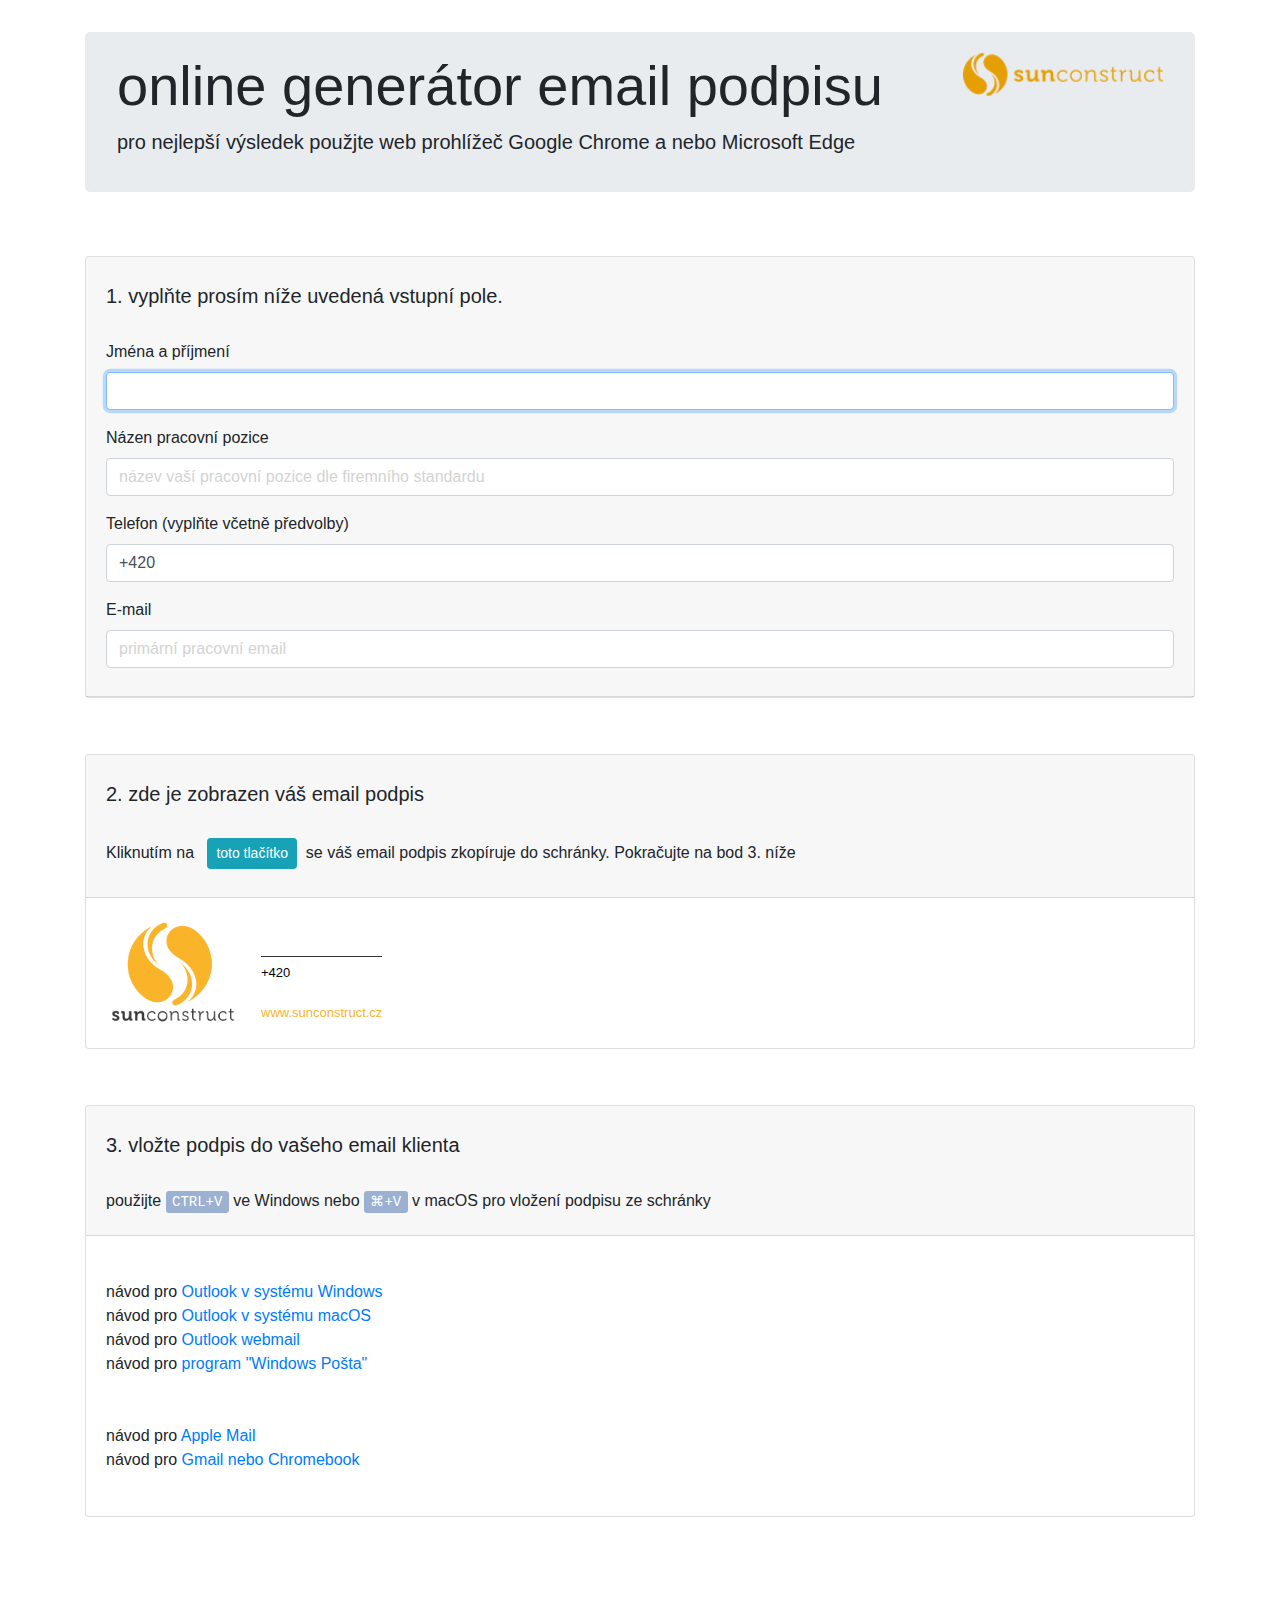
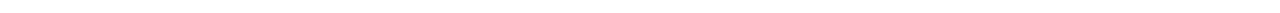
==== 2024-09-v1/index.html @ fceaf807 "init version" ====
<!doctype html>
<html lang="cs">
   <head>
      <!-- Required meta tags -->
      <meta charset="utf-8">
      <meta name="viewport" content="width=device-width, maximum-scale=1, minimum-scale=1, user-scalable=no" />
      <meta name="format-detection" content="telephone=no" class="">
      <meta name="format-detection" content="address=no" class="">
      <meta name="format-detection" content="email=no" class="">
	  <link rel="icon" type="image/png" href="img/favicon.ico">
      <title>email signature generator</title>
      <!-- Bootstrap CSS -->
      <link rel="stylesheet" href="css/bootstrap.min.css">
      <!-- project CSS -->
      <link rel="stylesheet" href="css/project.css">
      <link rel="stylesheet" href="css/fontawesome.min.css">
   </head>
   <body>
      <div id="function-allowed" class="container d-none">
         <div class="jumbotron">
            <h1 class="display-4">online generátor email podpisu<img data-src="img/logo-web.png" class="rounded float-right" alt="..." width="200" height="44"></h1>
            <p class="lead">pro nejlepší výsledek použjte web prohlížeč Google Chrome a nebo Microsoft Edge</p>
            </p>
         </div>
         <div class="row">
            <div class="col">
               <div class="card">
                  <div class="card-header">
                     <p class="h5" style="margin-top: 15px;">1. vyplňte prosím níže uvedená vstupní pole.</p>
                     </br>
                     <div id="templator-form-container"></div>
                  </div>
               </div>
            </div>
         </div>
         </br>
         <div class="row">
            <div class="col">
               <div class="card">
                  <div class="card-header">
                     <p class="h5" style="margin-top: 15px;">2. zde je zobrazen váš email podpis</p>
                     </br>
                     <p>Kliknutím na &nbsp;&nbsp;<a href="" id="templator-copy-to-clipboard-button" class="btn btn-info btn-sm">toto tlačítko</a>&nbsp;&nbsp;se váš email podpis zkopíruje do schránky. Pokračujte na bod 3. níže</p>
                  </div>
                  <div class="card-body">
                     <div class="card-text">
                        <div id="templator-preview-container"></div>
                     </div>
                  </div>
               </div>
            </div>
         </div>
         </br>
         <div class="row">
            <div class="col">
               <div class="card">
                  <div class="card-header">
                     <p class="h5" style="margin-top: 15px;">3. vložte podpis do vašeho email klienta</p>
                     </br>
                     <p class="card-text" style="margin-bottom: 10px;">použijte <kbd data-toggle="tooltip" data-html="true" title="<img src='img/keyPC_ctrl+v.jpg'\>">CTRL+V</kbd> ve Windows nebo <kbd data-toggle="tooltip" data-html="true" title="<img src='img/keyApple_cmd+v.jpg'\>">⌘+V</kbd> v macOS pro vložení podpisu ze schránky</p>
                  </div>
                  <div class="card-body">
                     </br>
                     návod pro <a href="#" data-toggle="modal" data-target="#docs_outlook_win">Outlook v systému Windows</a>&nbsp;
                     <!-- <a href="https://support.office.com/cs-cz/article/create-and-add-a-signature-to-messages-8ee5d4f4-68fd-464a-a1c1-0e1c80bb27f2" target="_blank"><span style="color:#b1b3b5;">(více &rarr;)</span></a>
                        -->
                     </br>
                     návod pro <a href="#" data-toggle="modal" data-target="#docs_outlook_mac">Outlook v systému macOS</a>&nbsp;
                     <!-- <a href="https://support.microsoft.com/cs-cz/office/vytvo%C5%99en%C3%AD-a-vlo%C5%BEen%C3%AD-podpisu-v-outlooku-pro-mac-f4d21492-0956-4429-95ad-2769745b539c" target="_blank"><span style="color:#b1b3b5;">(více &rarr;)</span></a>
                        -->
                     </br>
                     návod pro <a href="#" data-toggle="modal" data-target="#docs_outlook_web">Outlook webmail</a>&nbsp;
                     <!-- <a href="https://support.office.com/cs-cz/article/create-and-add-an-email-signature-in-outlook-web-app-0f230564-11b9-4239-83de-f10cbe4dfdfc" target="_blank"><span style="color:#b1b3b5;">(více &rarr;)</span></a>
                        -->
                     </br>
                     návod pro <a href="#" data-toggle="modal" data-target="#docs_windows_mail">program "Windows Pošta"</a>&nbsp;
                     </br>
                     </br></br>
                     návod pro <a href="https://support.apple.com/guide/mail/create-and-use-signatures-mail11943/mac" target="_blank">Apple Mail</a>
                     </br>
                     návod pro <a href="https://support.google.com/mail/answer/8395?co=GENIE.Platform%3DDesktop&hl=cs" target="_blank">Gmail nebo Chromebook</a>
                     </br>
                     <br />
                  </div>
               </div>
            </div>
         </div>
         </br></br></br></br>
         <div class="row d-none">
            <div class="col">
               <div class="card">
                  <div class="card-header">Kód</div>
                  <div class="card-body">
                     <div class="card-text">
                        <div class="form-group" id="templator-code-field">
                           <textarea class="form-control" id="templator-code-field" rows="10"></textarea>
                        </div>
                     </div>
                  </div>
               </div>
            </div>
         </div>
      </div>
      <!-- funkcionalita nepovolena - BEGIN -->
      <div id="function-disabled" class="container d-none">
         <div class="row justify-content-center">
            <div class="col-sm-6">
               <p class="alert alert-danger"> We’re sorry. This application is not intended for use on mobile platforms. </p>
            </div>
         </div>
      </div>
      <!-- funkcionalita nepovolena - END -->
      <!-- Optional JavaScript -->
      <!-- jQuery first, then Popper.js, then Bootstrap JS -->
      <script src="js/jquery-3.1.1.min.js"></script>
      <script src="js/popper.min.js"></script>
      <script src="js/bootstrap.min.js"></script>
      <!-- Mobile detection script -->
      <script src="js/mobile-detector.js"></script>
      
      <!-- Templator loader script -->
      <script src="js/templator-loader.js"></script>
	  
	  <!-- copy to a clipboard confirmation div -->
	  
		  <div id="confirmation">
			 <p>&nbsp;&nbsp;&nbsp;&nbsp;Váš email podpis byl <b>zkopírován do schránky</b> &nbsp;&nbsp;&nbsp;&nbsp; </p>
		  </div>
	  
	  
	  <!-- documentation divs -->
	  
		  <!-- outlook for windows -->
		  <div class="modal fade" id="docs_outlook_win" tabindex="-1" role="dialog" aria-labelledby="basicModal" aria-hidden="true">
		  </div>
		  <!-- outlook for macos -->
		  <div class="modal fade" id="docs_outlook_mac" tabindex="-1" role="dialog" aria-labelledby="basicModal" aria-hidden="true">
		  </div>
		  <!-- outlook webmail -->
		  <div class="modal fade" id="docs_outlook_web" tabindex="-1" role="dialog" aria-labelledby="basicModal" aria-hidden="true">
		  </div>
		  <!-- windows mail -->
		  <div class="modal fade" id="docs_windows_mail" tabindex="-1" role="dialog" aria-labelledby="basicModal" aria-hidden="true">
		  </div>
	  
	  
		  <!-- load documentation divs from external files -->
		  <script>
			 $(document).ready(function() {
			   // Load external HTML files and implement lazy loading
			   function loadAndProcessHTML(selector, url) {
				 $(selector).load(url, function() {
				   $(this).find('img').each(function() {
					 var img = $(this);
					 img.attr('data-src', img.attr('src'));
					 img.removeAttr('src');
				   });
				   implementLazyLoading();
				 });
			   }

			   loadAndProcessHTML('#docs_outlook_mac', 'docs/outlook_mac.html');
			   loadAndProcessHTML('#docs_outlook_web', 'docs/outlook_web.html');
			   loadAndProcessHTML('#docs_outlook_win', 'docs/outlook_win.html');
			   loadAndProcessHTML('#docs_windows_mail', 'docs/windows_mail.html');
			 });
		  </script>
   </body>
</html>
---- 2024-09-v1/css/project.css ----
body {
   padding-top: 2em;
}

.card {
   margin-top: 2em;
}


.form-control::placeholder {
    color: lightgrey;
/*    padding-left: 0px; */
}

html {
   -webkit-text-size-adjust: 100%;
   /* Prevent font scaling in landscape while allowing user zoom */
}

kbd {
   background-color: #9cb0d1;
   text-decoration: none;
}

.jumbotron {
   height: 160px;
   padding-bottom: 20px;
   padding-top: 20px;
}

.btn-primary {
   background-color: #378768;
   text-decoration: none;
   border: none;
}

.btn-primary:hover {
   background-color: #4cc495;
   text-decoration: none;
   border: none;
}

i {
   color: #9cb0d1;
   text-decoration: none;
}

.tooltip-inner {
   background-color: #11223d;
   max-width: 350px;
}

#confirmation {
   opacity: 0;
   transition: opacity 0.5s;
   position: fixed;
   top: 50%;
   left: 50%;
   transform: translate(-50%, -50%);
   background-color: #ccffcc;
   padding: 25px;
   box-shadow: 0 0 10px rgba(0, 0, 0, 0);
   display: flex;
   align-items: center;
   justify-content: center;
   flex-direction: column;
   text-align: center;
   z-index: 9999;
}

#confirmation.show {
   opacity: 1;
   box-shadow: 0 0 10px rgba(0, 0, 0, 0.3);
}

.form-group input,
.form-group label {
   cursor: text;
}

.form-group {
   position: relative;
   z-index: 1;
}

#confirmation i {
   font-size: 20px;
   color: #457552;
   margin-bottom: 10px;
   border-radius: 50%;
   padding: 10px;
}

.img-size {
   /* 	padding: 0;
         margin: 0; */
   margin: 10;
   height: 644px;
   width: 1015px;
   background-size: cover;
   overflow: hidden;
}

.modal-content {
   width: 1015px;
   border: none;
}

.modal-body {
   padding: 0;
}

.carousel-control-prev-icon {
   background-image: url("data:image/svg+xml;charset=utf8,%3Csvg xmlns='http://www.w3.org/2000/svg' fill='%23009be1' viewBox='0 0 8 8'%3E%3Cpath d='M5.25 0l-4 4 4 4 1.5-1.5-2.5-2.5 2.5-2.5-1.5-1.5z'/%3E%3C/svg%3E");
   width: 40px;
   height: 64px;
}

.carousel-control-next-icon {
   background-image: url("data:image/svg+xml;charset=utf8,%3Csvg xmlns='http://www.w3.org/2000/svg' fill='%23009be1' viewBox='0 0 8 8'%3E%3Cpath d='M2.75 0l-1.5 1.5 2.5 2.5-2.5 2.5 1.5 1.5 4-4-4-4z'/%3E%3C/svg%3E");
   width: 40px;
   height: 64px;
}

.carousel-caption {
   background-color: rgba(0, 0, 0, 0.6);
   padding: 10px 20px;
   width: 100%;
   font-size: 18px;
   /* Add this property to make the caption width 100% */
   left: 0;
   /* Add this property to position the caption at the left edge */
}

.modal-dialog {
   margin: 0 auto;
   /* Add this property to center the modal horizontally */
   margin-top: 2%;
   /* Add this property to center the modal vertically */
}
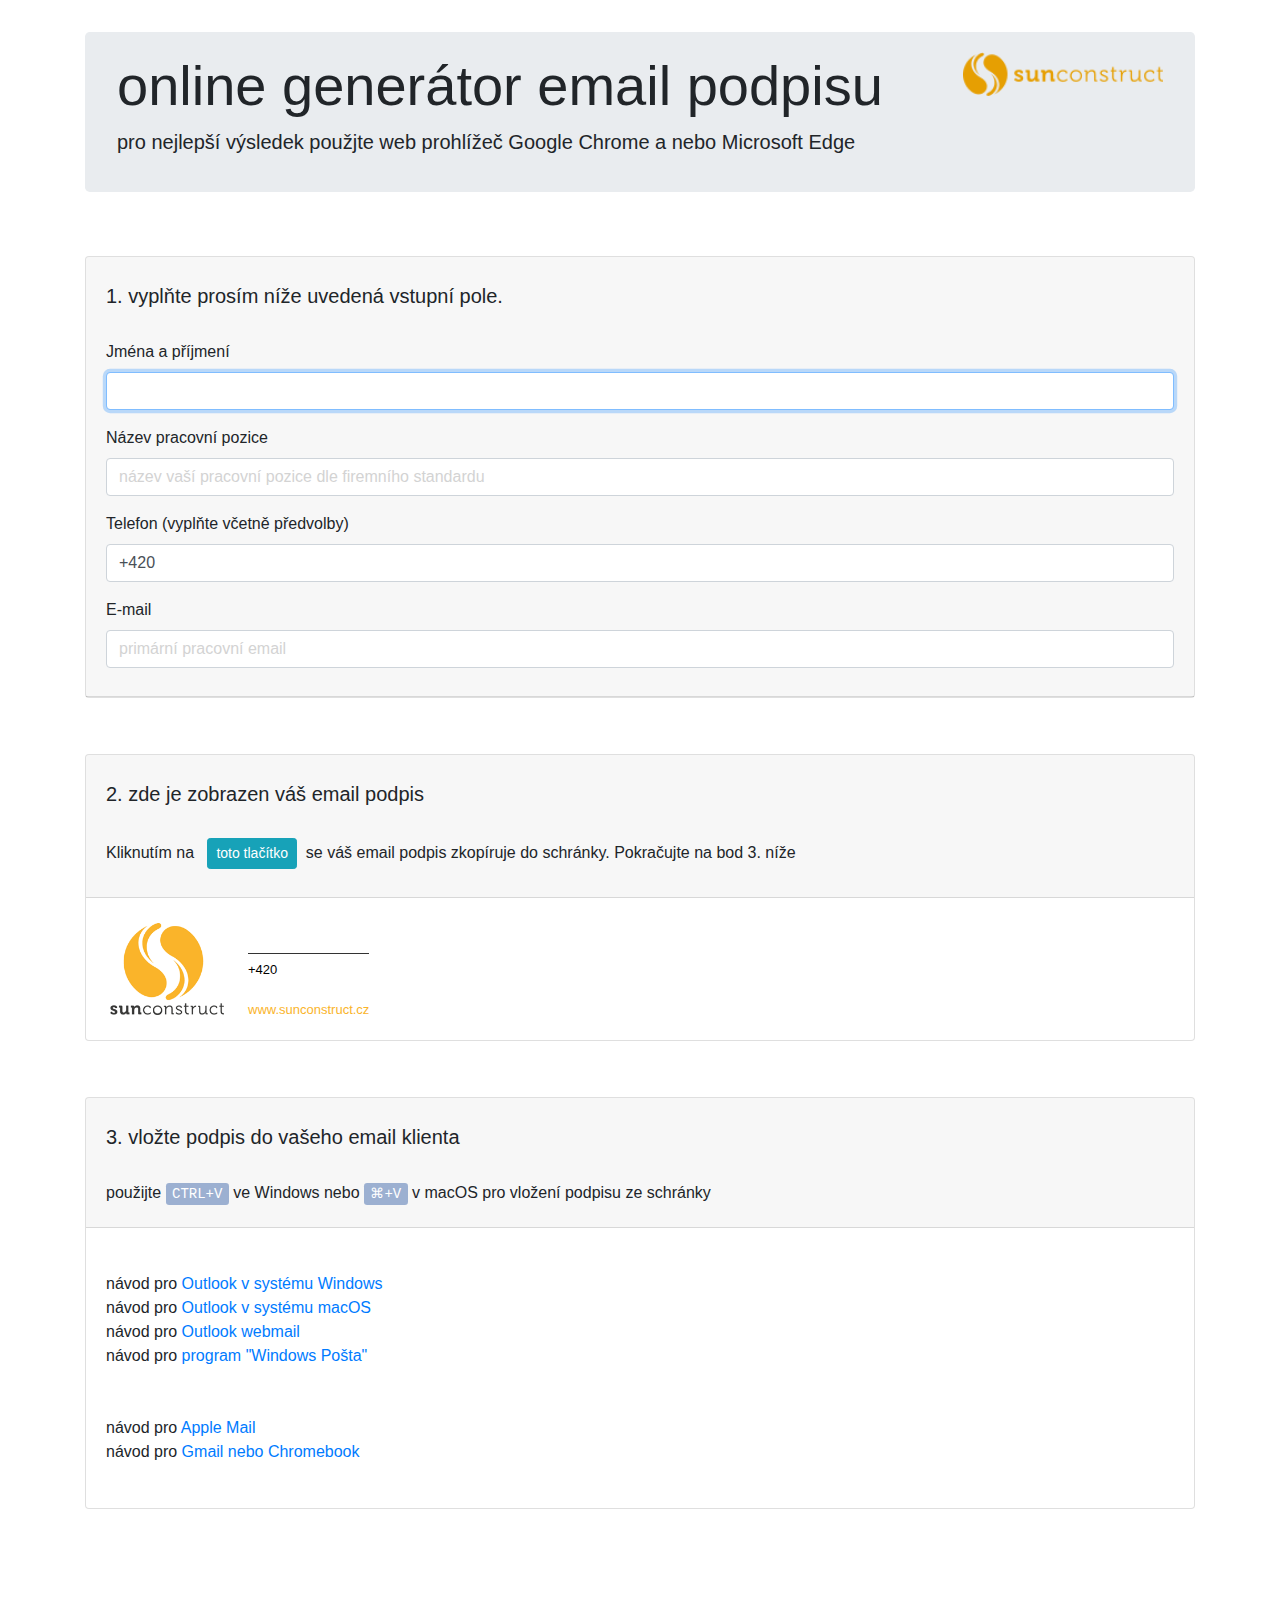
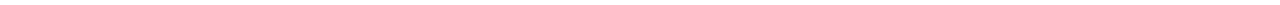
==== commit 4e8f056e: "no cache meta header" ====
--- a/2024-09-v1/index.html
+++ b/2024-09-v1/index.html
@@ -7,6 +7,9 @@
       <meta name="format-detection" content="telephone=no" class="">
       <meta name="format-detection" content="address=no" class="">
       <meta name="format-detection" content="email=no" class="">
+	  <meta http-equiv="Cache-Control" content="no-cache, no-store, must-revalidate">
+      <meta http-equiv="Pragma" content="no-cache">
+      <meta http-equiv="Expires" content="0">	  
 	  <link rel="icon" type="image/png" href="img/favicon.ico">
       <title>email signature generator</title>
       <!-- Bootstrap CSS -->
